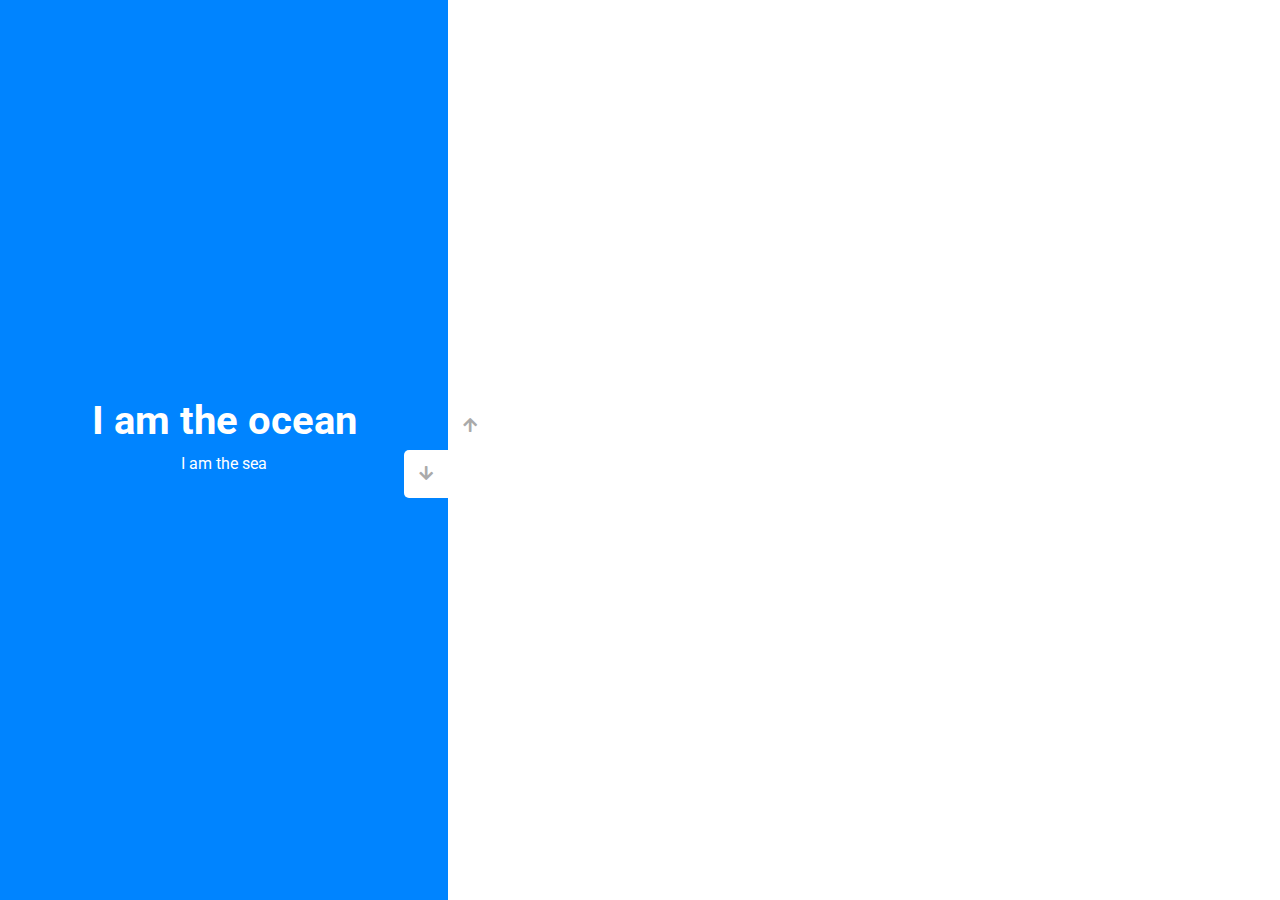
==== 03_slider/index.html @ 062348a0 "slider is done" ====
<!DOCTYPE html>
<html lang="en">
  <head>
    <meta charset="UTF-8" />
    <meta name="viewport" content="width=device-width, initial-scale=1.0" />
    <link
      rel="stylesheet"
      href="https://cdnjs.cloudflare.com/ajax/libs/font-awesome/5.15.1/css/all.min.css"
    />
    <link rel="stylesheet" href="style.css" />
    <title>Слайдер | Проект 3</title>
  </head>
  <body>
    <div class="container">
      <div class="sidebar">
        <div style="background: linear-gradient(229.99deg, #a704b6 -26%, #a704b6 145%);">
          <h1>Rewards</h1>
          <p>Must be seen</p>
        </div>
        <div style="background: linear-gradient(215.32deg, #fd88e0 -1%, #fd88e0 124%);">
          <h1>Roses</h1>
          <p>Are not usually red</p>
        </div>
        <div style="background: linear-gradient(221.87deg, #000000 1%, #000000 128%);">
          <h1>Darkness</h1>
          <p>Also wants to eat</p>
        </div>
        <div style="background: linear-gradient(220.16deg, #0084ff -8%, #0084ff 138%);">
          <h1>I am the ocean</h1>
          <p>I am the sea</p>
        </div>
      </div>
      <div class="main-slide">
        <div
          style="
            background-image: url('https://images.unsplash.com/photo-1523633589114-88eaf4b4f1a8?ixid=MnwxMjA3fDB8MHxwaG90by1wYWdlfHx8fGVufDB8fHx8&ixlib=rb-1.2.1&auto=format&fit=crop&w=1740&q=80');
          "
        ></div>
        <div
          style="
            background-image: url('https://images.unsplash.com/photo-1604934797110-7c506bea3b3a?ixid=MnwxMjA3fDB8MHxwaG90by1wYWdlfHx8fGVufDB8fHx8&ixlib=rb-1.2.1&auto=format&fit=crop&w=1690&q=80');
          "
        ></div>
        <div
          style="
            background-image: url('https://images.unsplash.com/photo-1582794543462-0d7922e50cf5?ixid=MnwxMjA3fDB8MHxzZWFyY2h8NXx8cGlua3xlbnwwfHwwfHw%3D&ixlib=rb-1.2.1&auto=format&fit=crop&w=600&q=60');
          "
        ></div>
        <div
          style="
            background-image: url('https://images.unsplash.com/photo-1598968429739-b1bb16b888b0?ixid=MnwxMjA3fDB8MHxwaG90by1wYWdlfHx8fGVufDB8fHx8&ixlib=rb-1.2.1&auto=format&fit=crop&w=1122&q=80');
          "
        ></div>
      </div>
      <div class="controls">
        <button class="down-button">
          <i class="fas fa-arrow-down"></i>
        </button>
        <button class="up-button">
          <i class="fas fa-arrow-up"></i>
        </button>
      </div>
    </div>
    <script src="app.js"></script>
  </body>
</html>
---- 03_slider/style.css ----
@import url('https://fonts.googleapis.com/css?family=Roboto&display=swap');

* {
  box-sizing: border-box;
  margin: 0;
  padding: 0;
}

body {
  font-family: 'Roboto', sans-serif;
  height: 100vh;
}

.container {
  position: relative;
  overflow: hidden;
  width: 100vw;
  height: 100vh;
}

.sidebar {
  height: 100%;
  width: 35%;
  position: absolute;
  top: 0;
  left: 0;
  transition: transform 0.5s ease-in-out;
}

.sidebar > div {
  height: 100%;
  width: 100%;
  display: flex;
  flex-direction: column;
  align-items: center;
  justify-content: center;
  color: #fff;
}

.sidebar h1 {
  font-size: 40px;
  margin-bottom: 10px;
  margin-top: -30px;
}

.main-slide {
  height: 100%;
  position: absolute;
  top: 0;
  left: 35%;
  width: 65%;
  transition: transform 0.5s ease-in-out;
}

.main-slide > div {
  background-repeat: no-repeat;
  background-size: cover;
  background-position: center center;
  height: 100%;
  width: 100%;
}

button {
  background-color: #fff;
  border: none;
  color: #aaa;
  cursor: pointer;
  font-size: 16px;
  padding: 15px;
}

button:hover {
  color: #222;
}

button:focus {
  outline: none;
}

.container .controls button {
  position: absolute;
  left: 35%;
  top: 50%;
  z-index: 100;
}

.container .controls .down-button {
  transform: translateX(-100%);
  border-top-left-radius: 5px;
  border-bottom-left-radius: 5px;
}

.container .controls .up-button {
  transform: translateY(-100%);
  border-top-right-radius: 5px;
  border-bottom-right-radius: 5px;
}
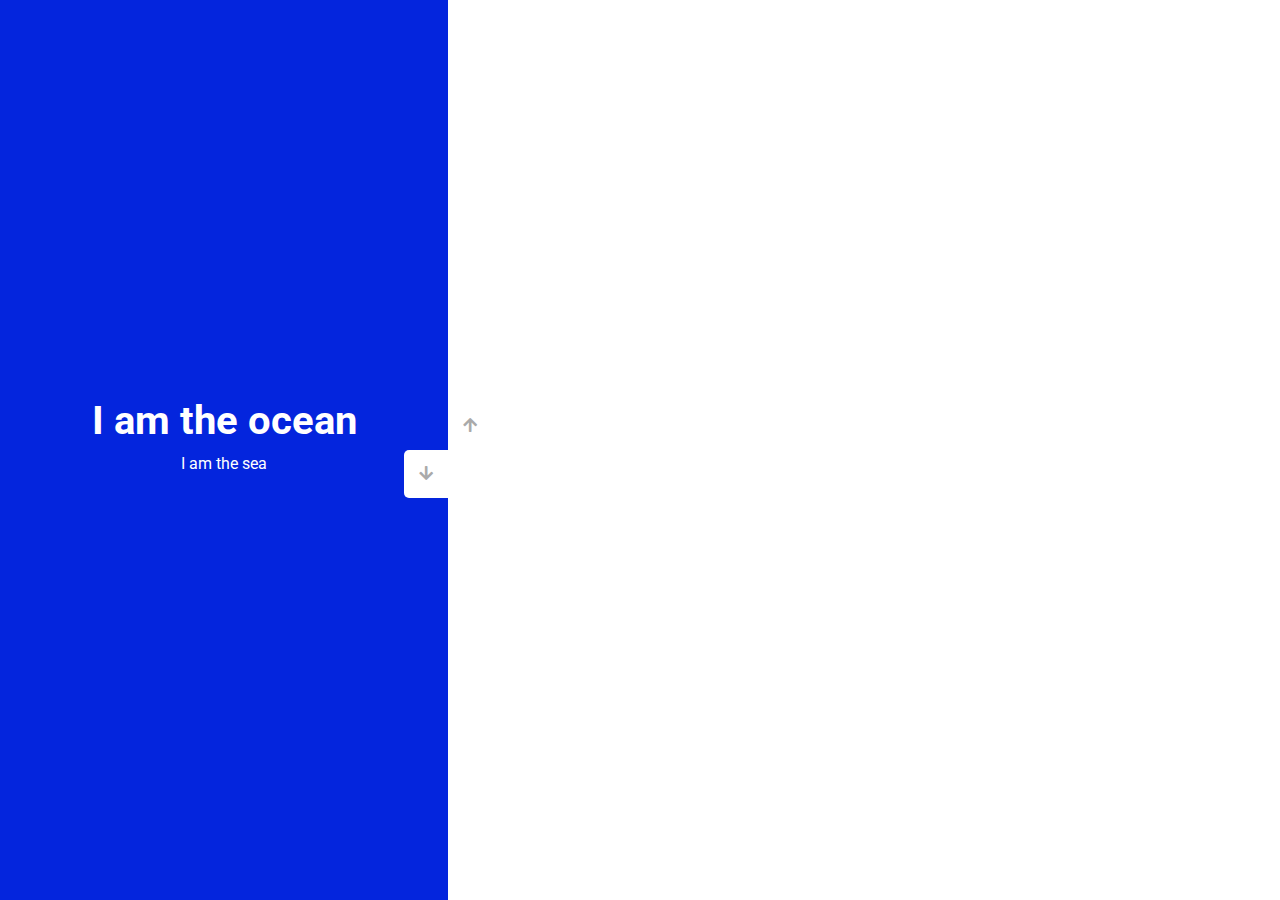
==== commit e3d615b3: "changed colors of slider" ====
--- a/03_slider/index.html
+++ b/03_slider/index.html
@@ -25,7 +25,7 @@
           <h1>Darkness</h1>
           <p>Also wants to eat</p>
         </div>
-        <div style="background: linear-gradient(220.16deg, #0084ff -8%, #0084ff 138%);">
+        <div style="background: linear-gradient(220.16deg, #0425dd -8%, #0425dd 138%);">
           <h1>I am the ocean</h1>
           <p>I am the sea</p>
         </div>
